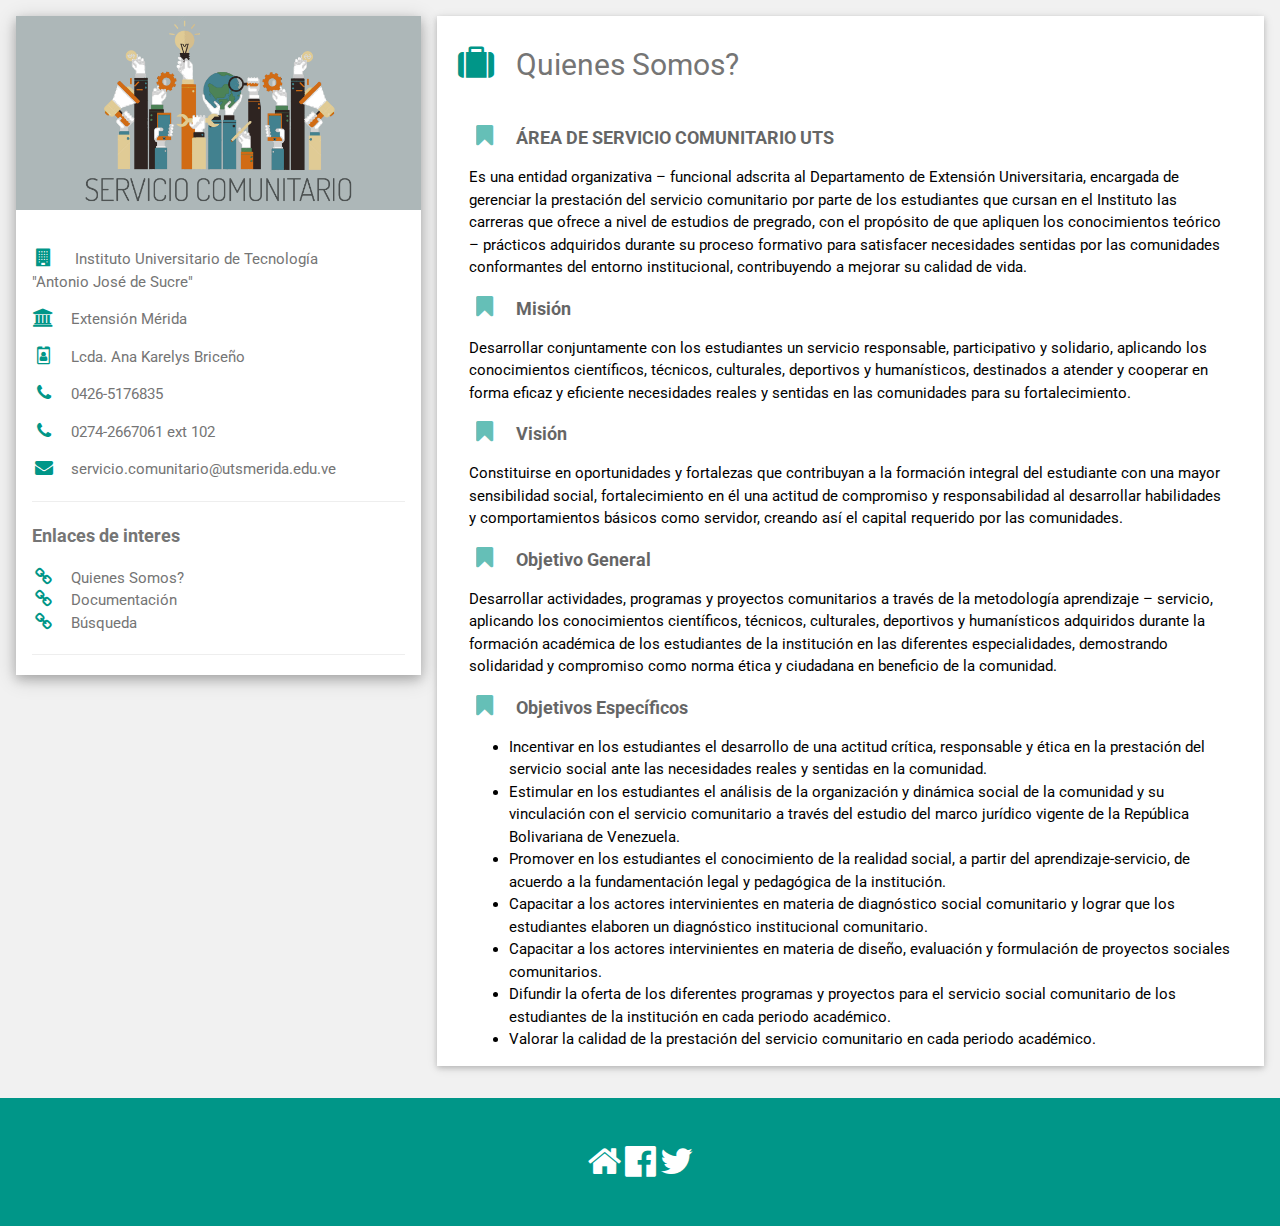
==== about.html @ 1b17f761 "Primer commit" ====
<!DOCTYPE html>
<html>
<title>Servicio Comunitario</title>
<meta charset="UTF-8">
<meta name="viewport" content="width=device-width, initial-scale=1">
<link rel="stylesheet" href="https://www.w3schools.com/w3css/4/w3.css">
<link rel='stylesheet' href='https://fonts.googleapis.com/css?family=Roboto'>
<link rel="shortcut icon" href="img/favicon.ico" type="image/x-icon" />
<link rel="stylesheet" href="https://cdnjs.cloudflare.com/ajax/libs/font-awesome/4.7.0/css/font-awesome.min.css">

<style>
html,body,h1,h2,h3,h4,h5,h6 {font-family: "Roboto", sans-serif}
.enlaces a{
    text-decoration: none;
}

</style>
<body class="w3-light-grey">

<!-- Page Container -->
<div class="w3-content w3-margin-top" style="max-width:1400px;">

  <!-- The Grid -->
  <div class="w3-row-padding">
  
    <!-- Left Column -->
    <div class="w3-third">
    
      <div class="w3-white w3-text-grey w3-card-4">
        <div class="w3-display-container">
          <img src="img/avatar.png" style="width:100%" alt="Avatar">
          <div class="w3-display-bottomleft w3-container w3-text-black">
            <h2></h2>
          </div>
        </div>
        <div class="w3-container">
            <br>
          <p>
              <i class="fa fa-building fa-fw w3-margin-right w3-large w3-text-teal"></i>
          Instituto Universitario de Tecnología <br>
          "Antonio José de Sucre"</p>
          <p><i class="fa fa-university fa-fw w3-margin-right w3-large w3-text-teal"></i>Extensión Mérida</p>
          <p><i class="fa fa-id-badge fa-fw w3-margin-right w3-large w3-text-teal"></i>Lcda. Ana Karelys Briceño</p>
          <p><i class="fa fa-phone fa-fw w3-margin-right w3-large w3-text-teal"></i>0426-5176835</p>
          <p><i class="fa fa-phone fa-fw w3-margin-right w3-large w3-text-teal"></i>0274-2667061 ext 102</p>
          <p><i class="fa fa-envelope fa-fw w3-margin-right w3-large w3-text-teal"></i>servicio.comunitario@utsmerida.edu.ve</p>
          <hr>

          <p class="w3-large"><b>Enlaces de interes</b></p>
          <div class="enlaces">
            <a href="about.html" class="list-group-item"><i class="fa fa-link fa-fw w3-margin-right w3-large w3-text-teal"></i>Quienes Somos?</a><br>
            <a href="info.html" class="list-group-item"><i class="fa fa-link fa-fw w3-margin-right w3-large w3-text-teal"></i>Documentación</a><br>
            <a href="under.html" class="list-group-item"><i class="fa fa-link fa-fw w3-margin-right w3-large w3-text-teal"></i>Búsqueda</a><br>
          </div>
        
        <hr>
        
        </div>
      </div><br>

    <!-- End Left Column -->
    </div>

    <!-- Right Column -->
    <div class="w3-twothird">
        <div class="w3-container w3-card-2 w3-white w3-margin-bottom">
            <h2 class="w3-text-grey w3-padding-16"><i class="fa fa-suitcase fa-fw w3-margin-right w3-xxlarge w3-text-teal"></i>Quienes Somos?</h2>
              
        <div class="w3-container">
            <h5 class="w3-opacity"><i class="fa fa-bookmark fa-fw w3-margin-right w3-xlarge w3-text-teal"></i><b>ÁREA DE SERVICIO COMUNITARIO UTS</b></h5>
             
                    <p>Es una entidad organizativa – funcional adscrita al Departamento de Extensión Universitaria, 
                        encargada de gerenciar la prestación del servicio comunitario por parte de los estudiantes 
                        que cursan en el Instituto las carreras que ofrece a nivel de estudios de pregrado, con el 
                        propósito de que apliquen los conocimientos teórico – prácticos adquiridos durante su proceso formativo para satisfacer necesidades 
                        sentidas por las comunidades conformantes del entorno institucional, contribuyendo a mejorar su calidad de vida.</p>

                    <h5 class="w3-opacity"><i class="fa fa-bookmark fa-fw w3-margin-right w3-xlarge w3-text-teal"></i><b>Misión</b></h5>

                    <p>Desarrollar conjuntamente con los estudiantes un servicio responsable, participativo y solidario,
                    aplicando los conocimientos científicos, técnicos, culturales, deportivos y humanísticos, 
                    destinados a atender y cooperar en forma eficaz y eficiente necesidades reales y sentidas en las comunidades para su fortalecimiento.</p>

                    <h5 class="w3-opacity"><i class="fa fa-bookmark fa-fw w3-margin-right w3-xlarge w3-text-teal"></i><b>Visión</b></h5>

                    <p>Constituirse en oportunidades y fortalezas que contribuyan a la formación integral del estudiante 
                    con una mayor sensibilidad social, fortalecimiento en él una actitud de compromiso y responsabilidad 
                    al desarrollar habilidades y comportamientos básicos como servidor, creando así el capital requerido por las comunidades.</p>

                    <h5 class="w3-opacity"><i class="fa fa-bookmark fa-fw w3-margin-right w3-xlarge w3-text-teal"></i><b>Objetivo General</b></h5>

                    <p>Desarrollar actividades, programas y proyectos comunitarios a través de la metodología aprendizaje – 
                    servicio, aplicando los conocimientos científicos, técnicos, culturales, deportivos y humanísticos 
                    adquiridos durante la formación académica de los estudiantes de la institución en las diferentes especialidades, 
                    demostrando solidaridad y compromiso como norma ética y ciudadana en beneficio de la comunidad.</p>

                    <h5 class="w3-opacity"><i class="fa fa-bookmark fa-fw w3-margin-right w3-xlarge w3-text-teal"></i><b>Objetivos Específicos</b></h5>
                    <ul>
                        <li>Incentivar en los estudiantes el desarrollo de una actitud crítica, responsable y ética en la 
                    prestación del servicio social ante las necesidades reales y sentidas en la comunidad.</li>
                        <li>Estimular en los estudiantes el análisis de la organización y dinámica social de la comunidad y 
                    su vinculación con el servicio comunitario a través del estudio del marco jurídico vigente de la República Bolivariana de Venezuela.</li>
                        <li>Promover en los estudiantes el conocimiento de la realidad social, a partir del aprendizaje-servicio,
                    de acuerdo a la fundamentación legal y pedagógica de la institución.</li>
                        <li>Capacitar a los actores intervinientes en materia de diagnóstico social comunitario y lograr que los estudiantes 
                    elaboren un diagnóstico institucional comunitario.</li>
                        <li>Capacitar a los actores intervinientes en materia de diseño, evaluación y formulación de proyectos sociales comunitarios.</li>
                        <li>Difundir la oferta de los diferentes programas y proyectos para el servicio 
                    social comunitario de los estudiantes de la institución en cada periodo académico.</li>
                    <li>Valorar la calidad de la prestación del servicio comunitario en cada periodo académico.</li>
                    </ul>
          </div>
      </div>


    <!-- End Right Column -->
    </div>
    
  <!-- End Grid -->
  </div>
  
  <!-- End Page Container -->
</div>

<footer class="w3-container w3-teal w3-center w3-margin-top">
  <br><br>
  <a href="index.html"><i class="fa fa-home w3-hover-opacity w3-xxlarge"></i></a>
  <a href="https://www.facebook.com/utsmerida"><i class="fa fa-facebook-official w3-hover-opacity w3-xxlarge"></i></a> 
  <a href="https://twitter.com/utsmerida"><i class="fa fa-twitter w3-hover-opacity w3-xxlarge"></i></a>
  <br><br><br>
</footer>

</body>
</html>
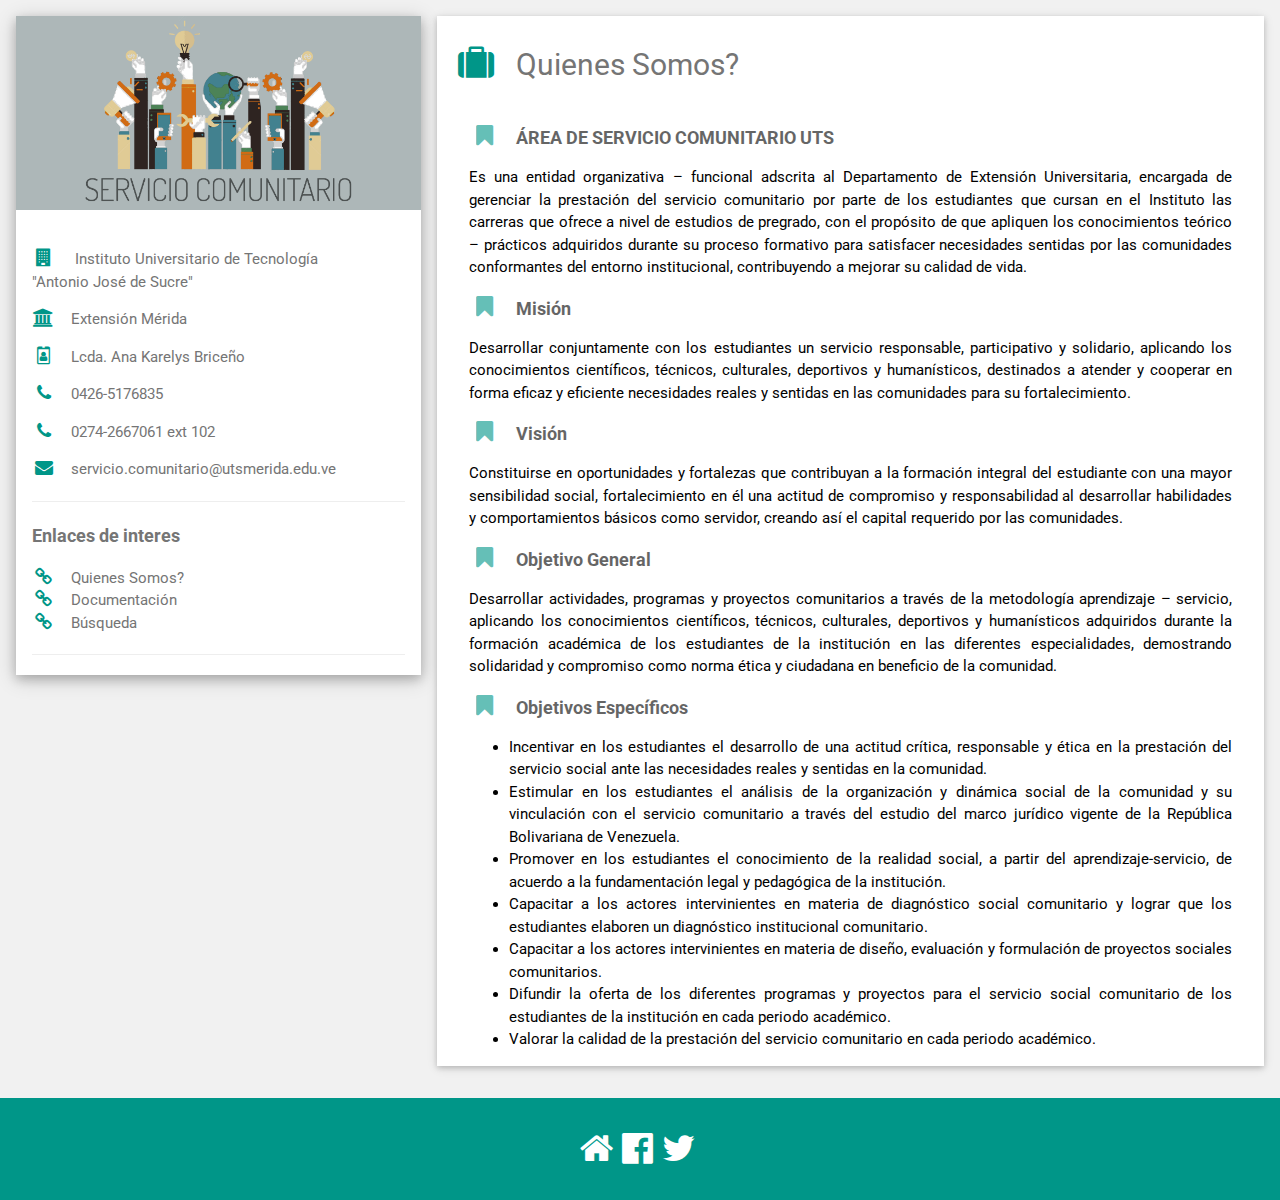
==== commit 701ca347: "Css modificado" ====
--- a/about.html
+++ b/about.html
@@ -1,20 +1,14 @@
 <!DOCTYPE html>
-<html>
+<html lang="es">
 <title>Servicio Comunitario</title>
 <meta charset="UTF-8">
 <meta name="viewport" content="width=device-width, initial-scale=1">
 <link rel="stylesheet" href="https://www.w3schools.com/w3css/4/w3.css">
+<link rel="stylesheet" href="css/style.css">
 <link rel='stylesheet' href='https://fonts.googleapis.com/css?family=Roboto'>
 <link rel="shortcut icon" href="img/favicon.ico" type="image/x-icon" />
 <link rel="stylesheet" href="https://cdnjs.cloudflare.com/ajax/libs/font-awesome/4.7.0/css/font-awesome.min.css">
 
-<style>
-html,body,h1,h2,h3,h4,h5,h6 {font-family: "Roboto", sans-serif}
-.enlaces a{
-    text-decoration: none;
-}
-
-</style>
 <body class="w3-light-grey">
 
 <!-- Page Container -->
@@ -30,7 +24,6 @@
         <div class="w3-display-container">
           <img src="img/avatar.png" style="width:100%" alt="Avatar">
           <div class="w3-display-bottomleft w3-container w3-text-black">
-            <h2></h2>
           </div>
         </div>
         <div class="w3-container">
@@ -66,9 +59,8 @@
         <div class="w3-container w3-card-2 w3-white w3-margin-bottom">
             <h2 class="w3-text-grey w3-padding-16"><i class="fa fa-suitcase fa-fw w3-margin-right w3-xxlarge w3-text-teal"></i>Quienes Somos?</h2>
               
-        <div class="w3-container">
-            <h5 class="w3-opacity"><i class="fa fa-bookmark fa-fw w3-margin-right w3-xlarge w3-text-teal"></i><b>ÁREA DE SERVICIO COMUNITARIO UTS</b></h5>
-             
+        <div class="w3-container w3-justify">
+                    <h5 class="w3-opacity"><i class="fa fa-bookmark fa-fw w3-margin-right w3-xlarge w3-text-teal"></i><b>ÁREA DE SERVICIO COMUNITARIO UTS</b></h5>
                     <p>Es una entidad organizativa – funcional adscrita al Departamento de Extensión Universitaria, 
                         encargada de gerenciar la prestación del servicio comunitario por parte de los estudiantes 
                         que cursan en el Instituto las carreras que ofrece a nivel de estudios de pregrado, con el 
@@ -122,13 +114,11 @@
   <!-- End Page Container -->
 </div>
 
-<footer class="w3-container w3-teal w3-center w3-margin-top">
-  <br><br>
-  <a href="index.html"><i class="fa fa-home w3-hover-opacity w3-xxlarge"></i></a>
-  <a href="https://www.facebook.com/utsmerida"><i class="fa fa-facebook-official w3-hover-opacity w3-xxlarge"></i></a> 
-  <a href="https://twitter.com/utsmerida"><i class="fa fa-twitter w3-hover-opacity w3-xxlarge"></i></a>
-  <br><br><br>
-</footer>
+    <footer class="w3-container w3-teal w3-center w3-margin-top w3-padding-32">
+            <a href="index.html"><i class="fa fa-home w3-hover-opacity w3-xxlarge"></i></a>
+            <a href="https://www.facebook.com/utsmerida"><i class="fa fa-facebook-official w3-hover-opacity w3-xxlarge"></i></a> 
+            <a href="https://twitter.com/utsmerida"><i class="fa fa-twitter w3-hover-opacity w3-xxlarge"></i></a>
+    </footer>
 
 </body>
 </html>--- a/css/style.css
+++ b/css/style.css
@@ -0,0 +1,7 @@
+html,body,h1,h2,h3,h4,h5,h6 {font-family: "Roboto", sans-serif}
+.enlaces a{
+    text-decoration: none;
+}
+footer a{
+    padding-right: 5px;
+}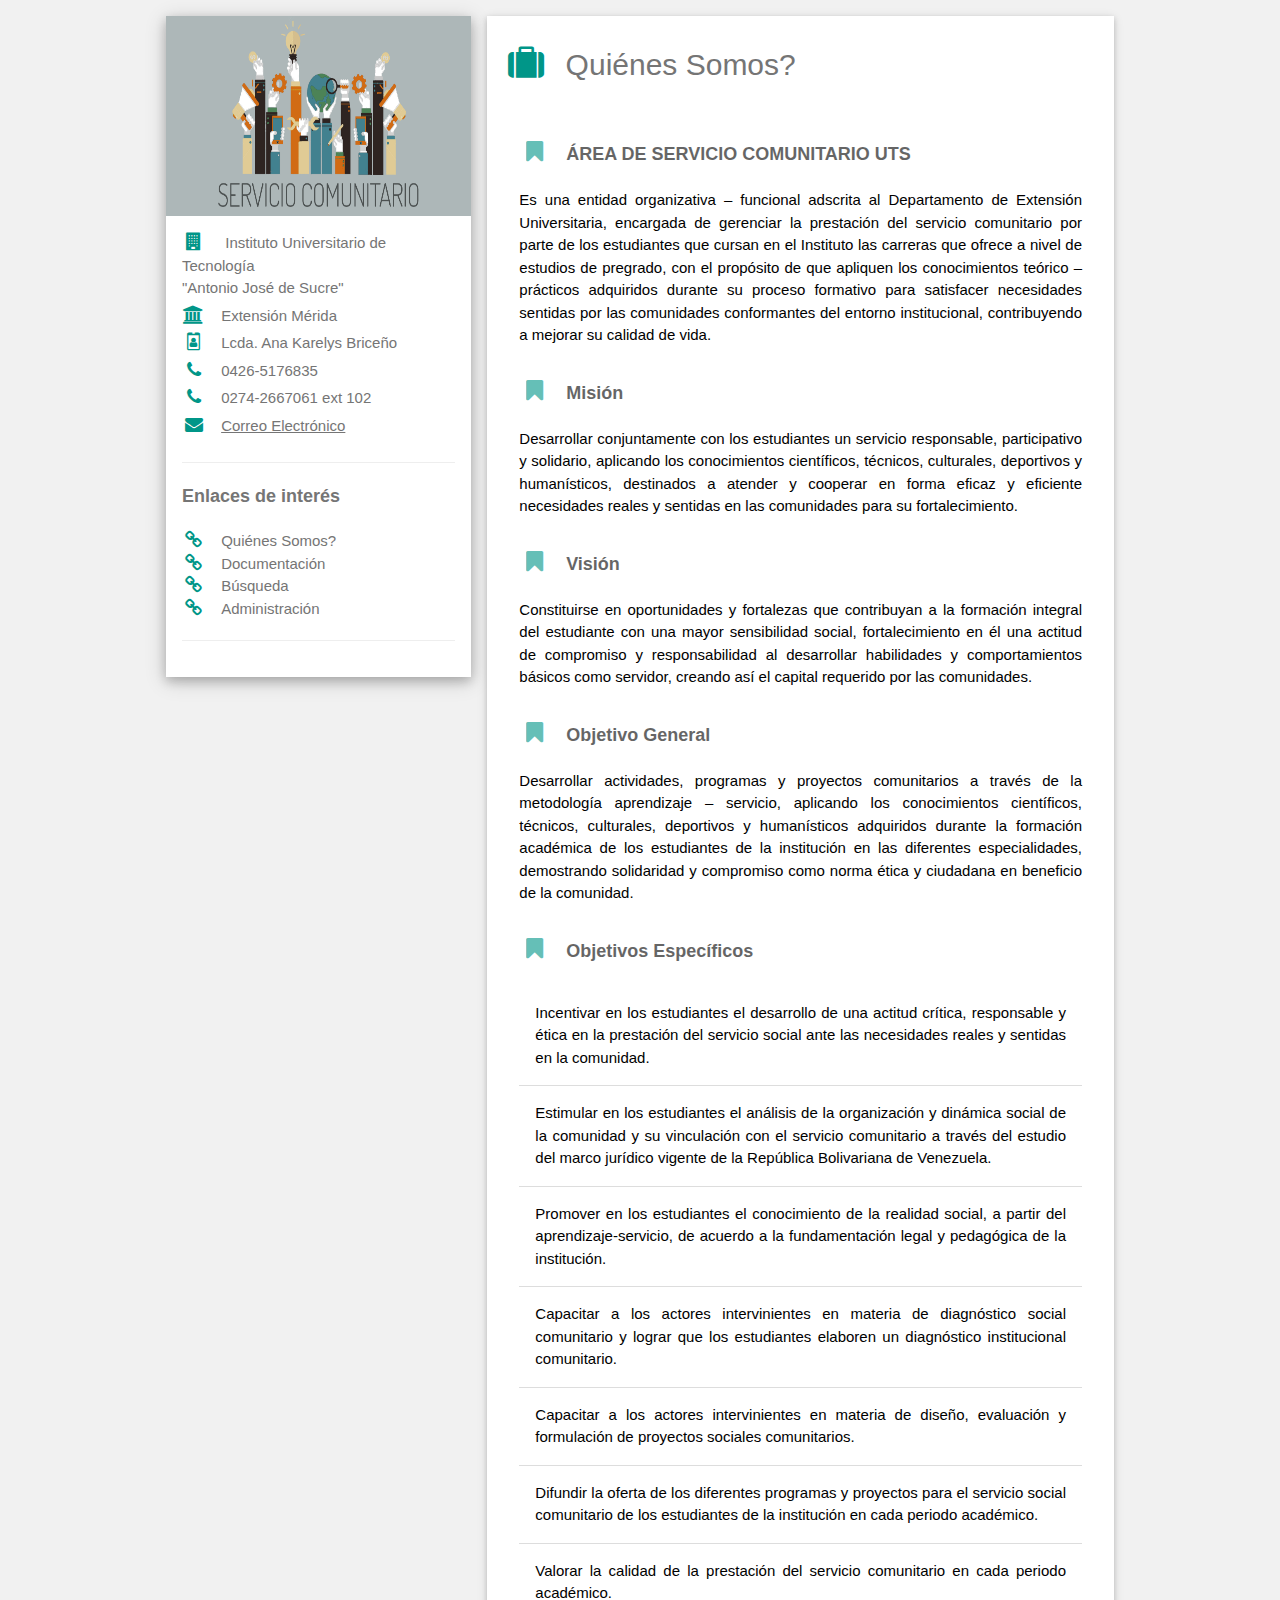
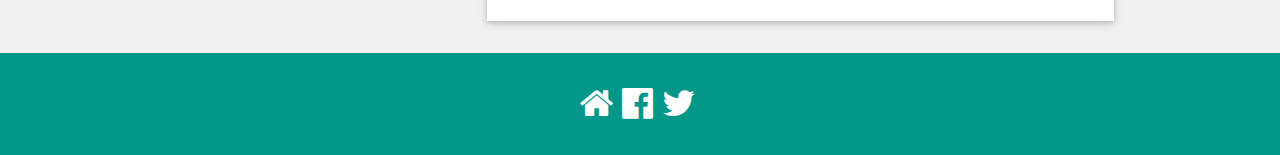
==== commit 1f06c390: "login" ====
--- a/about.html
+++ b/about.html
@@ -1,20 +1,22 @@
 <!DOCTYPE html>
 <html lang="es">
-<title>Servicio Comunitario</title>
-<meta charset="UTF-8">
-<meta name="viewport" content="width=device-width, initial-scale=1">
-<link rel="stylesheet" href="https://www.w3schools.com/w3css/4/w3.css">
-<link rel="stylesheet" href="css/style.css">
-<link rel='stylesheet' href='https://fonts.googleapis.com/css?family=Roboto'>
-<link rel="shortcut icon" href="img/favicon.ico" type="image/x-icon" />
-<link rel="stylesheet" href="https://cdnjs.cloudflare.com/ajax/libs/font-awesome/4.7.0/css/font-awesome.min.css">
+<head>
+    <title>Servicio Comunitario</title>
+    <meta charset="UTF-8">
+    <meta name="viewport" content="width=device-width, initial-scale=1">
+    <link rel="stylesheet" href="css/style.css">
+    <link rel="stylesheet" href="https://www.w3schools.com/w3css/4/w3.css">
+    <link rel='stylesheet' href='https://fonts.googleapis.com/css?family=Roboto'>
+    <link rel="shortcut icon" href="img/favicon.ico" type="image/x-icon" />
+    <link rel="stylesheet" href="https://cdnjs.cloudflare.com/ajax/libs/font-awesome/4.7.0/css/font-awesome.min.css">  
+  </head>
 
 <body class="w3-light-grey">
 
 <!-- Page Container -->
-<div class="w3-content w3-margin-top" style="max-width:1400px;">
+<div class="w3-content w3-margin-top contenedor">
 
-  <!-- The Grid -->
+   <!-- The Grid -->
   <div class="w3-row-padding">
   
     <!-- Left Column -->
@@ -22,34 +24,31 @@
     
       <div class="w3-white w3-text-grey w3-card-4">
         <div class="w3-display-container">
-          <img src="img/avatar.png" style="width:100%" alt="Avatar">
-          <div class="w3-display-bottomleft w3-container w3-text-black">
-          </div>
+          <a href="index.html"><img src="img/avatar.png" id="avatar" alt="Avatar"></a>
         </div>
-        <div class="w3-container">
-            <br>
-          <p>
-              <i class="fa fa-building fa-fw w3-margin-right w3-large w3-text-teal"></i>
+        <div class="w3-container w3-padding-16">
+          <p><i class="fa fa-building fa-fw w3-margin-right w3-large w3-text-teal"></i>
           Instituto Universitario de Tecnología <br>
           "Antonio José de Sucre"</p>
           <p><i class="fa fa-university fa-fw w3-margin-right w3-large w3-text-teal"></i>Extensión Mérida</p>
           <p><i class="fa fa-id-badge fa-fw w3-margin-right w3-large w3-text-teal"></i>Lcda. Ana Karelys Briceño</p>
           <p><i class="fa fa-phone fa-fw w3-margin-right w3-large w3-text-teal"></i>0426-5176835</p>
           <p><i class="fa fa-phone fa-fw w3-margin-right w3-large w3-text-teal"></i>0274-2667061 ext 102</p>
-          <p><i class="fa fa-envelope fa-fw w3-margin-right w3-large w3-text-teal"></i>servicio.comunitario@utsmerida.edu.ve</p>
+          <p><i class="fa fa-envelope fa-fw w3-margin-right w3-large w3-text-teal"></i><a href="mailto:servicio.comunitario@utsmerida.edu.ve">Correo Electrónico</a></p>
           <hr>
 
-          <p class="w3-large"><b>Enlaces de interes</b></p>
+          <p class="w3-large"><b>Enlaces de interés</b></p>
           <div class="enlaces">
-            <a href="about.html" class="list-group-item"><i class="fa fa-link fa-fw w3-margin-right w3-large w3-text-teal"></i>Quienes Somos?</a><br>
+            <a href="about.html" class="list-group-item"><i class="fa fa-link fa-fw w3-margin-right w3-large w3-text-teal"></i>Quiénes Somos?</a><br>
             <a href="info.html" class="list-group-item"><i class="fa fa-link fa-fw w3-margin-right w3-large w3-text-teal"></i>Documentación</a><br>
             <a href="under.html" class="list-group-item"><i class="fa fa-link fa-fw w3-margin-right w3-large w3-text-teal"></i>Búsqueda</a><br>
+            <a href="login.html" class="list-group-item"><i class="fa fa-link fa-fw w3-margin-right w3-large w3-text-teal"></i>Administración</a><br>
           </div>
         
         <hr>
         
         </div>
-      </div><br>
+      </div>
 
     <!-- End Left Column -->
     </div>
@@ -57,49 +56,49 @@
     <!-- Right Column -->
     <div class="w3-twothird">
         <div class="w3-container w3-card-2 w3-white w3-margin-bottom">
-            <h2 class="w3-text-grey w3-padding-16"><i class="fa fa-suitcase fa-fw w3-margin-right w3-xxlarge w3-text-teal"></i>Quienes Somos?</h2>
+            <h2 class="w3-text-grey w3-padding-16"><i class="fa fa-suitcase fa-fw w3-margin-right w3-xxlarge w3-text-teal"></i>Quiénes Somos?</h2>
               
         <div class="w3-container w3-justify">
-                    <h5 class="w3-opacity"><i class="fa fa-bookmark fa-fw w3-margin-right w3-xlarge w3-text-teal"></i><b>ÁREA DE SERVICIO COMUNITARIO UTS</b></h5>
+                    <h5 class="w3-opacity"><i class="fa fa-bookmark w3-padding-16 fa-fw w3-margin-right w3-xlarge w3-text-teal"></i><b>ÁREA DE SERVICIO COMUNITARIO UTS</b></h5>
                     <p>Es una entidad organizativa – funcional adscrita al Departamento de Extensión Universitaria, 
                         encargada de gerenciar la prestación del servicio comunitario por parte de los estudiantes 
                         que cursan en el Instituto las carreras que ofrece a nivel de estudios de pregrado, con el 
                         propósito de que apliquen los conocimientos teórico – prácticos adquiridos durante su proceso formativo para satisfacer necesidades 
                         sentidas por las comunidades conformantes del entorno institucional, contribuyendo a mejorar su calidad de vida.</p>
 
-                    <h5 class="w3-opacity"><i class="fa fa-bookmark fa-fw w3-margin-right w3-xlarge w3-text-teal"></i><b>Misión</b></h5>
+                    <h5 class="w3-opacity"><i class="fa fa-bookmark w3-padding-16 fa-fw w3-margin-right w3-xlarge w3-text-teal"></i><b>Misión</b></h5>
 
                     <p>Desarrollar conjuntamente con los estudiantes un servicio responsable, participativo y solidario,
                     aplicando los conocimientos científicos, técnicos, culturales, deportivos y humanísticos, 
                     destinados a atender y cooperar en forma eficaz y eficiente necesidades reales y sentidas en las comunidades para su fortalecimiento.</p>
 
-                    <h5 class="w3-opacity"><i class="fa fa-bookmark fa-fw w3-margin-right w3-xlarge w3-text-teal"></i><b>Visión</b></h5>
+                    <h5 class="w3-opacity"><i class="fa fa-bookmark w3-padding-16 fa-fw w3-margin-right w3-xlarge w3-text-teal"></i><b>Visión</b></h5>
 
                     <p>Constituirse en oportunidades y fortalezas que contribuyan a la formación integral del estudiante 
                     con una mayor sensibilidad social, fortalecimiento en él una actitud de compromiso y responsabilidad 
                     al desarrollar habilidades y comportamientos básicos como servidor, creando así el capital requerido por las comunidades.</p>
 
-                    <h5 class="w3-opacity"><i class="fa fa-bookmark fa-fw w3-margin-right w3-xlarge w3-text-teal"></i><b>Objetivo General</b></h5>
+                    <h5 class="w3-opacity"><i class="fa fa-bookmark w3-padding-16 fa-fw w3-margin-right w3-xlarge w3-text-teal"></i><b>Objetivo General</b></h5>
 
                     <p>Desarrollar actividades, programas y proyectos comunitarios a través de la metodología aprendizaje – 
                     servicio, aplicando los conocimientos científicos, técnicos, culturales, deportivos y humanísticos 
                     adquiridos durante la formación académica de los estudiantes de la institución en las diferentes especialidades, 
                     demostrando solidaridad y compromiso como norma ética y ciudadana en beneficio de la comunidad.</p>
 
-                    <h5 class="w3-opacity"><i class="fa fa-bookmark fa-fw w3-margin-right w3-xlarge w3-text-teal"></i><b>Objetivos Específicos</b></h5>
-                    <ul>
-                        <li>Incentivar en los estudiantes el desarrollo de una actitud crítica, responsable y ética en la 
+                    <h5 class="w3-opacity"><i class="fa fa-bookmark w3-padding-16 fa-fw w3-margin-right w3-xlarge w3-text-teal"></i><b>Objetivos Específicos</b></h5>
+                    <ul class="w3-ul">
+                        <li class="w3-padding-16">Incentivar en los estudiantes el desarrollo de una actitud crítica, responsable y ética en la 
                     prestación del servicio social ante las necesidades reales y sentidas en la comunidad.</li>
-                        <li>Estimular en los estudiantes el análisis de la organización y dinámica social de la comunidad y 
+                        <li class="w3-padding-16">Estimular en los estudiantes el análisis de la organización y dinámica social de la comunidad y 
                     su vinculación con el servicio comunitario a través del estudio del marco jurídico vigente de la República Bolivariana de Venezuela.</li>
-                        <li>Promover en los estudiantes el conocimiento de la realidad social, a partir del aprendizaje-servicio,
+                        <li class="w3-padding-16">Promover en los estudiantes el conocimiento de la realidad social, a partir del aprendizaje-servicio,
                     de acuerdo a la fundamentación legal y pedagógica de la institución.</li>
-                        <li>Capacitar a los actores intervinientes en materia de diagnóstico social comunitario y lograr que los estudiantes 
+                        <li class="w3-padding-16">Capacitar a los actores intervinientes en materia de diagnóstico social comunitario y lograr que los estudiantes 
                     elaboren un diagnóstico institucional comunitario.</li>
-                        <li>Capacitar a los actores intervinientes en materia de diseño, evaluación y formulación de proyectos sociales comunitarios.</li>
-                        <li>Difundir la oferta de los diferentes programas y proyectos para el servicio 
+                        <li class="w3-padding-16">Capacitar a los actores intervinientes en materia de diseño, evaluación y formulación de proyectos sociales comunitarios.</li>
+                        <li class="w3-padding-16">Difundir la oferta de los diferentes programas y proyectos para el servicio 
                     social comunitario de los estudiantes de la institución en cada periodo académico.</li>
-                    <li>Valorar la calidad de la prestación del servicio comunitario en cada periodo académico.</li>
+                    <li class="w3-padding-16">Valorar la calidad de la prestación del servicio comunitario en cada periodo académico.</li>
                     </ul>
           </div>
       </div>
--- a/css/style.css
+++ b/css/style.css
@@ -1,7 +1,101 @@
-html,body,h1,h2,h3,h4,h5,h6 {font-family: "Roboto", sans-serif}
+html, body, div, span, applet, object, iframe,
+h1, h2, h3, h4, h5, h6, p, blockquote, pre,
+a, abbr, acronym, address, big, cite, code,
+del, dfn, em, img, ins, kbd, q, s, samp,
+small, strike, strong, sub, sup, tt, var,
+b, u, i, center,
+dl, dt, dd, ol, ul, li,
+fieldset, form, label, legend,
+table, caption, tbody, tfoot, thead, tr, th, td,
+article, aside, canvas, details, embed, 
+figure, figcaption, footer, header, hgroup, 
+menu, nav, output, ruby, section, summary,
+time, mark, audio, video {
+	margin: 0;
+	padding: 0;
+	border: 0;
+	font-size: 100%;
+	font: inherit;
+	vertical-align: baseline;
+}
+article, aside, details, figcaption, figure, 
+footer, header, hgroup, menu, nav, section {
+	display: block;
+}
+body {
+	line-height: 1;
+}
+ol, ul {
+	list-style: none;
+}
+blockquote, q {
+	quotes: none;
+}
+blockquote:before, blockquote:after,
+q:before, q:after {
+	content: '';
+	content: none;
+}
+table {
+	border-collapse: collapse;
+	border-spacing: 0;
+}
+
+
+/*  Modificación   */
+
+html,body,h1,h2,h3,h4,h5,h6 {
+	font-family: "Roboto", sans-serif;
+}
+.enlaces{
+	padding-top: 15px;
+}
 .enlaces a{
     text-decoration: none;
 }
+footer{
+	padding-bottom: 0px;
+}
 footer a{
     padding-right: 5px;
-}+}
+
+.contenedor{
+	max-width:1400px;
+}
+#avatar{
+	width:100%;
+	height: auto;
+	min-height: 200px;
+}
+#under{
+	 width: 60%;
+	 height: auto;
+	 display: block;
+	 padding-top: 15px;
+	 padding-bottom: 60px;
+	 margin-left: auto;
+	 margin-right: auto;
+}
+
+p{
+	padding-bottom: 5px;
+}
+
+.wrapper-login{
+	display: flex; 
+	flex-flow:column; 
+	align-items:center; 
+	justify-content:center; 
+	width: 100%; 
+	min-height: 100%;
+}
+.container-login{
+	max-width: 350px;
+}
+.container-login header{
+	height:35px;
+}
+.col-login{
+	width: 100%; padding: 0;
+}
